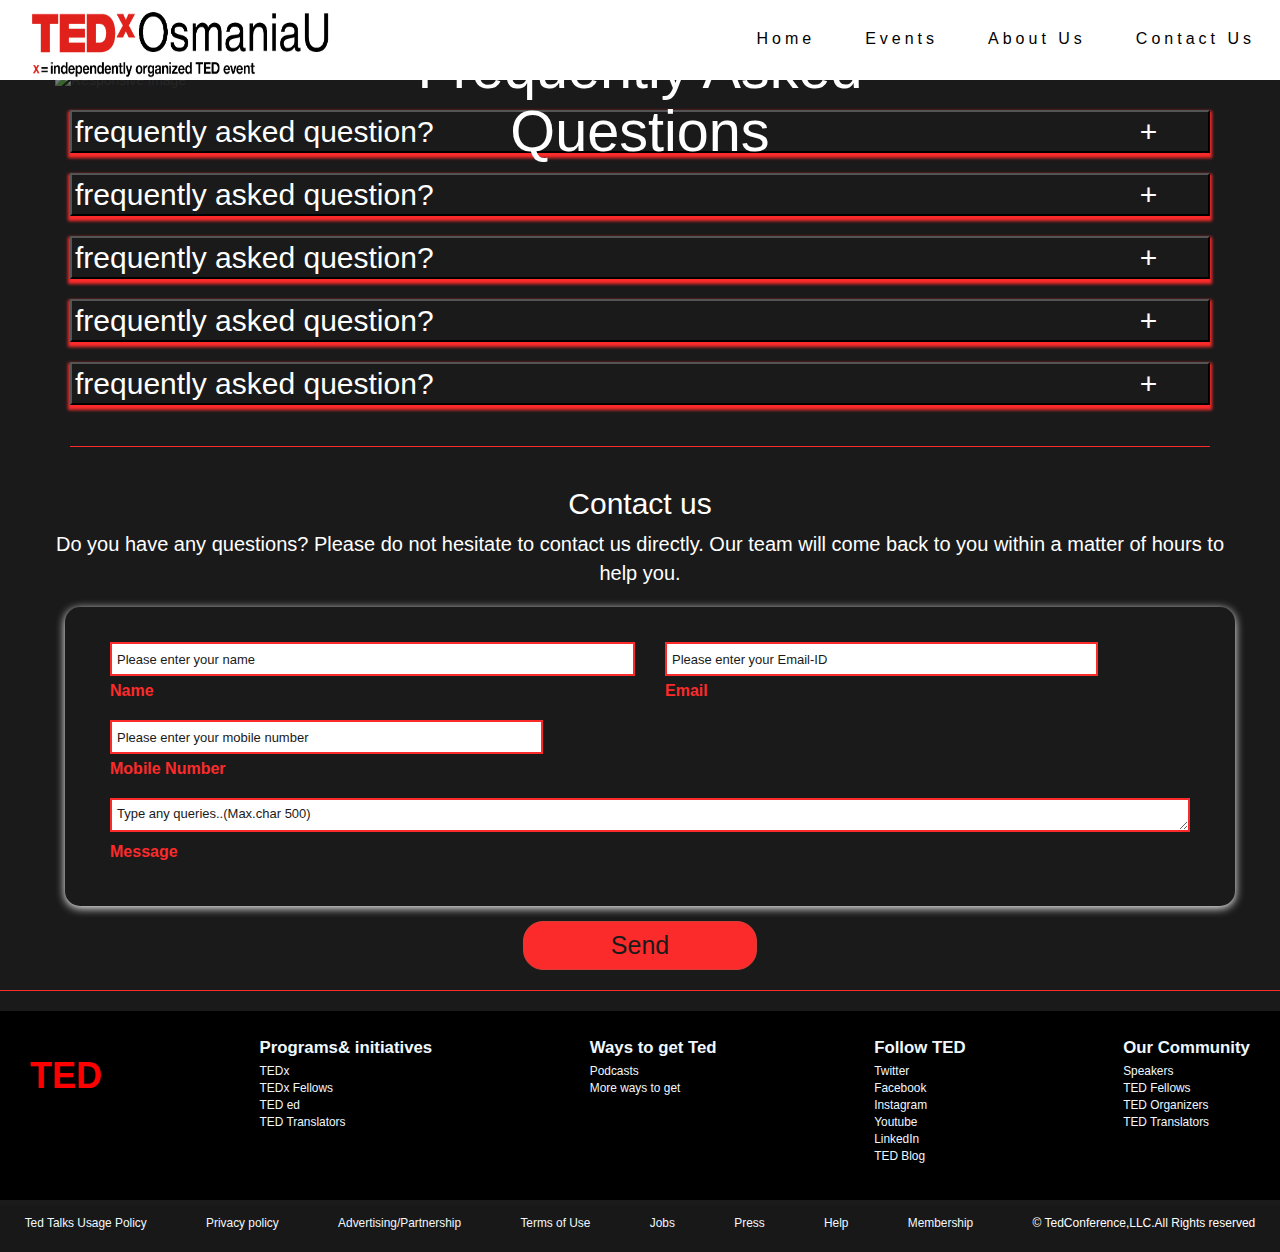
==== contactUs/contact_us.html @ 64212b7c "added footer to contactus page" ====
<!doctype html>
<html lang="en">

<head>
    <link rel="preconnect" href="https://fonts.gstatic.com">
    <link href="https://fonts.googleapis.com/css2?family=Poppins:wght@500&display=swap" rel="stylesheet">

    <!-- Required meta tags -->
    <meta charset="utf-8">
    <meta name="viewport" content="width=device-width, initial-scale=1">

    <!-- Bootstrap CSS -->
    <meta name="viewport" content="width=device-width, initial-scale=1">
    <link rel="stylesheet" href="https://maxcdn.bootstrapcdn.com/bootstrap/3.4.0/css/bootstrap.min.css">
    <script src="https://ajax.googleapis.com/ajax/libs/jquery/3.4.1/jquery.min.js"></script>
    <script src="https://maxcdn.bootstrapcdn.com/bootstrap/3.4.0/js/bootstrap.min.js"></script>
    <script src="jquery-3.5.1.min.js"></script>

    <link rel="stylesheet" href="https://cdnjs.cloudflare.com/ajax/libs/font-awesome/4.7.0/css/font-awesome.min.css">
    <link rel="stylesheet" href="./contact_us_style.css">

    <title>Contact Us</title>
</head>

<body>
    <!--navigation bar-->
    <nav class="navbar navbar-expand-md nav-inverse navbar-fixed-top ">
        <div class="container-fluid">
            <div class="navbar-header">
                <button type="button" class="navbar-toggle" data-toggle="collapse" data-target="#myNavbar">
              <span class="glyphicon glyphicon-chevron-down"></span>
            </button>
                <a class="navbar-brand" href=""><img src="../homepage/images/logo1.png" class="logo" style="height: 68px; width: 300px; margin-left: 15px;margin-top: -0.5rem;">
                </a>
            </div>
            <div class="collapse navbar-collapse" id="myNavbar">
                <ul class="nav navbar-nav navbar-right">

                    <li><a href="../homepage/home.html">Home</a></li>
                    <li><a href="../Events/events.html">Events</a></li>
                    <li><a href="../About.html">About Us</a></li>
                    <li><a href="../contactUs/contact_us.html">Contact Us</a></li>


                </ul>
            </div>
    </nav>

    <div class="container" id="page-body">
        <!--Faqs-->
        <div class="row">
            <div class="faq-wrapper">
                <div class="faq-heading-wrapper">
                    <img src="./contact_us.jpg" class="img-responsive faq-image" alt="Responsive image">
                    <h1 id="faq-heading">Frequently Asked Questions</h1>
                </div>
                <div class="container">
                    <div class="accordion" id="faq">
                        <div class="accordion-item">
                            <h2 class="accordion-header" id="headingOne">
                                <button class="accordion-button collapsed" type="button" data-bs-toggle="collapse" data-bs-target="#collapseOne" aria-expanded="false" aria-controls="collapseOne">
                                    frequently asked question?
                                </button>
                            </h2>
                            <div id="collapseOne" class="accordion-collapse collapse" aria-labelledby="headingOne" data-bs-parent="#faq">
                                <div class="accordion-body">
                                    Lorem ipsum dolor sit amet, consectetur adipiscing elit, sed do eiusmod tempor incididunt ut labore et dolore magna aliqua. Ut enim ad minim veniam, quis nostrud exercitation ullamco laboris nisi ut aliquip ex ea commodo consequat. Duis aute irure dolor
                                    in reprehenderit in voluptate velit esse cillum dolore eu fugiat nulla pariatur. Excepteur sint occaecat cupidatat non proident, sunt in culpa qui officia deserunt mollit anim id est laborum.
                                </div>
                            </div>
                        </div>
                        <div class="accordion-item">
                            <h2 class="accordion-header" id="headingTwo">
                                <button class="accordion-button collapsed" type="button" data-bs-toggle="collapse" data-bs-target="#collapseTwo" aria-expanded="false" aria-controls="collapseTwo">
                                    frequently asked question?
                                </button>
                            </h2>
                            <div id="collapseTwo" class="accordion-collapse collapse" aria-labelledby="headingTwo" data-bs-parent="#faq">
                                <div class="accordion-body">
                                    Lorem ipsum dolor sit amet, consectetur adipiscing elit, sed do eiusmod tempor incididunt ut labore et dolore magna aliqua. Ut enim ad minim veniam, quis nostrud exercitation ullamco laboris nisi ut aliquip ex ea commodo consequat. Duis aute irure dolor
                                    in reprehenderit in voluptate velit esse cillum dolore eu fugiat nulla pariatur. Excepteur sint occaecat cupidatat non proident, sunt in culpa qui officia deserunt mollit anim id est laborum.
                                </div>
                            </div>
                        </div>
                        <div class="accordion-item">
                            <h2 class="accordion-header" id="headingThree">
                                <button class="accordion-button collapsed" type="button" data-bs-toggle="collapse" data-bs-target="#collapseThree" aria-expanded="false" aria-controls="collapseThree">
                                    frequently asked question?
                                </button>
                            </h2>
                            <div id="collapseThree" class="accordion-collapse collapse" aria-labelledby="headingThree" data-bs-parent="#faq">
                                <div class="accordion-body">
                                    Lorem ipsum dolor sit amet, consectetur adipiscing elit, sed do eiusmod tempor incididunt ut labore et dolore magna aliqua. Ut enim ad minim veniam, quis nostrud exercitation ullamco laboris nisi ut aliquip ex ea commodo consequat. Duis aute irure dolor
                                    in reprehenderit in voluptate velit esse cillum dolore eu fugiat nulla pariatur. Excepteur sint occaecat cupidatat non proident, sunt in culpa qui officia deserunt mollit anim id est laborum.
                                </div>
                            </div>
                        </div>
                        <div class="accordion-item">
                            <h2 class="accordion-header" id="headingFour">
                                <button class="accordion-button collapsed" type="button" data-bs-toggle="collapse" data-bs-target="#collapseFour" aria-expanded="false" aria-controls="collapseFour">
                                    frequently asked question?
                                </button>
                            </h2>
                            <div id="collapseFour" class="accordion-collapse collapse" aria-labelledby="headingFour" data-bs-parent="#faq">
                                <div class="accordion-body">
                                    Lorem ipsum dolor sit amet, consectetur adipiscing elit, sed do eiusmod tempor incididunt ut labore et dolore magna aliqua. Ut enim ad minim veniam, quis nostrud exercitation ullamco laboris nisi ut aliquip ex ea commodo consequat. Duis aute irure dolor
                                    in reprehenderit in voluptate velit esse cillum dolore eu fugiat nulla pariatur. Excepteur sint occaecat cupidatat non proident, sunt in culpa qui officia deserunt mollit anim id est laborum.
                                </div>
                            </div>
                        </div>
                        <div class="accordion-item">
                            <h2 class="accordion-header" id="headingFive">
                                <button class="accordion-button collapsed" type="button" data-bs-toggle="collapse" data-bs-target="#collapseFive" aria-expanded="false" aria-controls="collapseFive">
                                    frequently asked question?
                                </button>
                            </h2>
                            <div id="collapseFive" class="accordion-collapse collapse" aria-labelledby="headingFive" data-bs-parent="#faq">
                                <div class="accordion-body">
                                    Lorem ipsum dolor sit amet, consectetur adipiscing elit, sed do eiusmod tempor incididunt ut labore et dolore magna aliqua. Ut enim ad minim veniam, quis nostrud exercitation ullamco laboris nisi ut aliquip ex ea commodo consequat. Duis aute irure dolor
                                    in reprehenderit in voluptate velit esse cillum dolore eu fugiat nulla pariatur. Excepteur sint occaecat cupidatat non proident, sunt in culpa qui officia deserunt mollit anim id est laborum.
                                </div>
                            </div>
                        </div>
                    </div>

                </div>
            </div>
        </div>

        <hr>

        <div class="row">
            <!--Section heading-->
            <h2 class="h2-responsive font-weight-bold text-center my-4 contact-heading">Contact us</h2>
            <!--Section description-->
            <p class="text-center w-responsive mx-auto mb-5">Do you have any questions? Please do not hesitate to contact us directly. Our team will come back to you within a matter of hours to help you.</p>


            <!--Grid column-->
            <form id="contact-form" class="form" name="contact-form" action="mail.php" method="POST">

                <!--Grid row-->
                <div class="form__fields">

                    <!--Grid column-->
                    <div class="col-md-6">
                        <div class="md-form mb-0">
                            <input type="text" id="name" name="name" class="form-field text-field" placeholder="Please enter your name" required>
                            <label for="name" class="o">Name</label>
                        </div>
                    </div>
                    <!--Grid column-->

                    <!--Grid column-->
                    <div class="col-md-5">
                        <div class="md-form mb-0">
                            <input type="email" id="email" name="email" class="form-field text-field" placeholder="Please enter your Email-ID" required>
                            <label for="email" class="o">Email</label>
                        </div>
                    </div>
                    <!--Grid column-->

                </div>
                <!--Grid row-->

                <!--Grid row-->
                <div class="form__fields">

                    <!--Grid column-->
                    <div class="col-md-5">
                        <div class="md-form mb-0">
                            <input type="tel" id="phone" name="phone" class="form-field text-field" placeholder="Please enter your mobile number" required>
                            <label for="phone" class="o">Mobile Number</label>
                        </div>
                    </div>
                    <!--Grid column-->

                    <!--Grid column-->
                    <div class="col-md-12">

                        <div class="md-form">
                            <textarea type="text" id="message" name="message" rows="1" class="form-field text-field" placeholder="Type any queries..(Max.char 500)" maxlength="500"></textarea>
                            <label for="message" class="o">Message</label>
                        </div>

                    </div>
                </div>
                <!--Grid row-->

            </form>
            <button type="button" class="btn btn-danger">Send</button>
            <div class="status"></div>
        </div>
    </div>

    <hr>

    <!-- footer -->

    <div class="flex-container">
        <div class="one">
            <h1 class="title"> TED</h1>
        </div>
        <div class="three">
            <div>
                <div class="bold">Programs& initiatives</div>
                <ul>
                    <li><a href="">TEDx</a></li>
                    <li><a href="">TEDx Fellows</a></li>
                    <li><a href="">TED ed</a></li>
                    <li><a href="">TED Translators</a></li>
                </ul>
            </div>
        </div>

        <div class="three">
            <div>
                <div class="bold">Ways to get Ted</div>
                <ul>
                    <li><a href="">Podcasts</a></li>
                    <li><a href="">More ways to get</a></li>
                </ul>
            </div>
        </div>
        <div class="three">
            <div>
                <div class="bold">Follow TED</div>
                <ul>
                    <li><a href="">Twitter</a> </li>
                    <li><a href="">Facebook</a></li>
                    <li><a href="">Instagram</a></li>
                    <li><a href="">Youtube</a></li>
                    <li><a href="">LinkedIn</a></li>
                    <li><a href="">TED Blog</a></li>
            </div>
        </div>
        <div class="three">
            <div>
                <div class="bold"> Our Community</div>
                <ul>
                    <li><a href="">Speakers</a></li>
                    <li><a href="">TED Fellows</a></li>
                    <li><a href="">TED Organizers</a></li>
                    <li><a href="">TED Translators</a></li>
            </div>
        </div>
    </div>
    </section>

    <footer>
        <a href="">Ted Talks Usage Policy</a>
        <a href="">Privacy policy</a>
        <a href="">Advertising/Partnership</a>
        <a href="">Terms of Use</a>
        <a href="">Jobs</a>
        <a href="">Press</a>
        <a href="">Help</a>
        <a href="">Membership</a>
        <p class="copy-right">&copy; TedConference,LLC.All Rights reserved </p>
    </footer>

    <!--Bootstrap Bundle with Popper -->
    <script src="https://cdn.jsdelivr.net/npm/bootstrap@5.0.0-beta3/dist/js/bootstrap.bundle.min.js" integrity="sha384-JEW9xMcG8R+pH31jmWH6WWP0WintQrMb4s7ZOdauHnUtxwoG2vI5DkLtS3qm9Ekf" crossorigin="anonymous"></script>
</body>

</html>
---- contactUs/contact_us_style.css ----
* {
    margin: 0;
    padding: 0;
    box-sizing: border-box;
}

body {
    padding-top: 7rem;
    background-color: #1a1a1a;
}


/* navbar css */

.navbar {
    letter-spacing: 4px;
    background-color: white;
    color: orange;
    min-height: 80px;
}

.navbar-header button {
    margin: 0;
    padding: 24px;
}

.navbar li {
    margin: 0;
    padding: 0;
}

@media screen and (max-width: 425px) {
    .navbar-collapse {
        margin-top: 25px;
    }
}

.navbar li a,
.navbar .navbar-brand {
    color: black;
    font-size: 16px;
    line-height: 3;
}

.navbar-nav li a:hover {
    color: #000000 !important;
}


/* The active link */

.navbar-nav li.active a {
    color: #000000 !important;
}

.open .dropdown-toggle {
    color: #fff;
    background-color: #555 !important;
}

.dropdown-menu li a {
    color: #000 !important;
}


/* On hover, the dropdown links will turn red */

.dropdown-menu li a:hover {
    background-color: rgb(83, 81, 81) !important;
    color: white !important;
}

.readmore {
    color: rgb(93, 93, 241);
}

.navbar-toggle .icon-bar {
    color: blue;
    border-color: transparent;
}

.nav li a {
    margin: 0px 10px;
}

@media screen and (min-width: 1024px) and (max-width: 1024px) {
    .nav li a {
        margin: 0px;
    }
    .navbar-nav>li>a {
        padding: 15px 10px;
    }
}

.navbar-fixed-top .navbar-collapse {
    max-height: 400px;
}


/**/

.page-body {
    width: 96.5%;
}


/*Faqs*/

.faq-wrapper {
    background-color: #1a1a1a;
    margin: 50px 0 i !important;
    width: 100%;
    padding-bottom: 20px;
}

.faq-heading-wrapper {
    width: 100%;
    position: relative;
    display: inline-block;
}

.faq-image {
    opacity: 0.5;
}

#faq-heading {
    text-align: center;
    color: #ffffff;
    font-size: calc(100% + 2vw + 2vh);
    font-weight: 300;
    font-family: Arial, Helvetica, sans-serif;
    position: absolute;
    top: 50%;
    left: 50%;
    transform: translate(-50%, -50%);
}

.accordion-item,
.accordion-header {
    background-color: transparent !important;
    border: none;
    padding: 0 !important;
    margin-bottom: 0.1rem !important;
}

.accordion-item {
    box-shadow: 0 0.3rem 0.3rem 2px #fc2b2b;
    margin-top: 0.5rem;
    margin-bottom: 0.5rem;
}

.accordion-button {
    width: 100%;
    font-weight: 300;
    color: #ffffff;
    text-decoration: none;
    text-align: left;
    background-color: #1a1a1a;
    padding: 0.3rem;
}

.accordion-body {
    text-align: left;
    background-color: #ffffff;
    padding: 0.5rem;
}

.accordion-button:after {
    content: '\2212';
    width: 10%;
    text-align: center;
    right: 1rem;
    float: right;
}

.accordion-button.collapsed:after {
    content: '\002B';
}

.accordion-button[aria-expanded="true"] {
    color: #fc2b2b;
}


/**/

hr {
    height: 1px;
    width: 100%;
    background-color: #fc2b2b;
    border-top: 1px #fc2b2b;
}


/* contact us */

.contact-heading {
    color: #ffffff;
    text-decoration: none;
    font-family: sans-serif;
}

p {
    color: #ffffff;
    font-size: 2rem;
    font-family: sans-serif;
}

.o {
    font-size: 1.6rem;
    font-family: sans-serif;
    font-weight: 600;
    color: #fc2b2b;
    margin: -1rem 0 1.2rem 0;
}

.form {
    background-color: #1a1a1a;
    width: 100%;
    height: 100%;
    display: inline-block;
    padding: 3rem;
    border-radius: 1.5rem;
    margin: 1rem;
    text-align: left;
    box-shadow: 0 0.2rem 10px #ffffff;
}

.btn {
    display: block;
    text-decoration: none;
    width: 20%;
    margin-left: 40%;
    margin-right: 40%;
    background-color: #fc2b2b;
    color: #1a1a1a;
    transition: .5s;
    font-size: 2.5rem;
    font-family: sans-serif;
    border-radius: 2rem;
}

.form__fields .form-field {
    width: 100%;
    margin: 0.5rem 0;
    border: 0.25rem solid #fc2b2b;
    font-size: 1remrem;
    outline: none;
    font-family: sans-serif;
}

.form__fields .text-field {
    padding: 0.5rem 0.5rem;
}

.form__fields .text-field:focus::placeholder {
    transform: translateY(-150%);
}

.form__fields ::placeholder {
    transition: all .4s;
    font-size: 1.3rem;
    font-weight: .85rem;
    color: #1a1a1a;
    font-family: sans-serif;
}


/* footer */

section {
    font: 1.2rem;
    padding: 20px 20px;
}

.flex-container,
.box {
    display: flex;
    padding-top: 15px;
    padding-bottom: 15px;
    justify-content: space-between;
}

footer {
    margin-top: 5px;
    background: rgb(24, 24, 24);
    color: aliceblue;
    display: flex;
    width: 100%;
    padding: 10px 5px;
    justify-content: space-around;
    flex-wrap: wrap;
    font-size: 1em;
}

footer a {
    font-size: 0.85em;
    padding-right: 20px;
    text-decoration: none;
    color: aliceblue;
}

footer a:hover {
    text-decoration: underline;
    color: aliceblue;
}

.flex-container {
    display: flex;
    padding: 15px 10px;
    justify-content: space-between;
    background-color: black;
    color: aliceblue;
}

.bold {
    font-size: 1.2em;
    font-weight: 600;
    padding-bottom: 3px;
}

.title {
    font-weight: 900;
    color: red;
}

ul li {
    font-size: 0.85em;
    list-style-type: none;
    color: aliceblue;
}

.three ul li a {
    color: aliceblue;
}

.one,
.three {
    padding: 10px 20px;
}

ul li a:hover {
    text-decoration: none;
    color: #fc2b2b;
}

@media(max-width:720px) {
    .flex-container,
    footer {
        flex-direction: column;
        text-align: center;
    }
    .bold {
        text-align: center;
    }
}

.copy-right {
    font-size: 1.2rem;
}

h4 {
    font-size: 2.5rem;
}

::-webkit-scrollbar {
    width: 3px;
}

::-webkit-scrollbar-thumb {
    background: red;
}

 ::-webkit-scrollbar-thumb:hover {
    background: red;
}
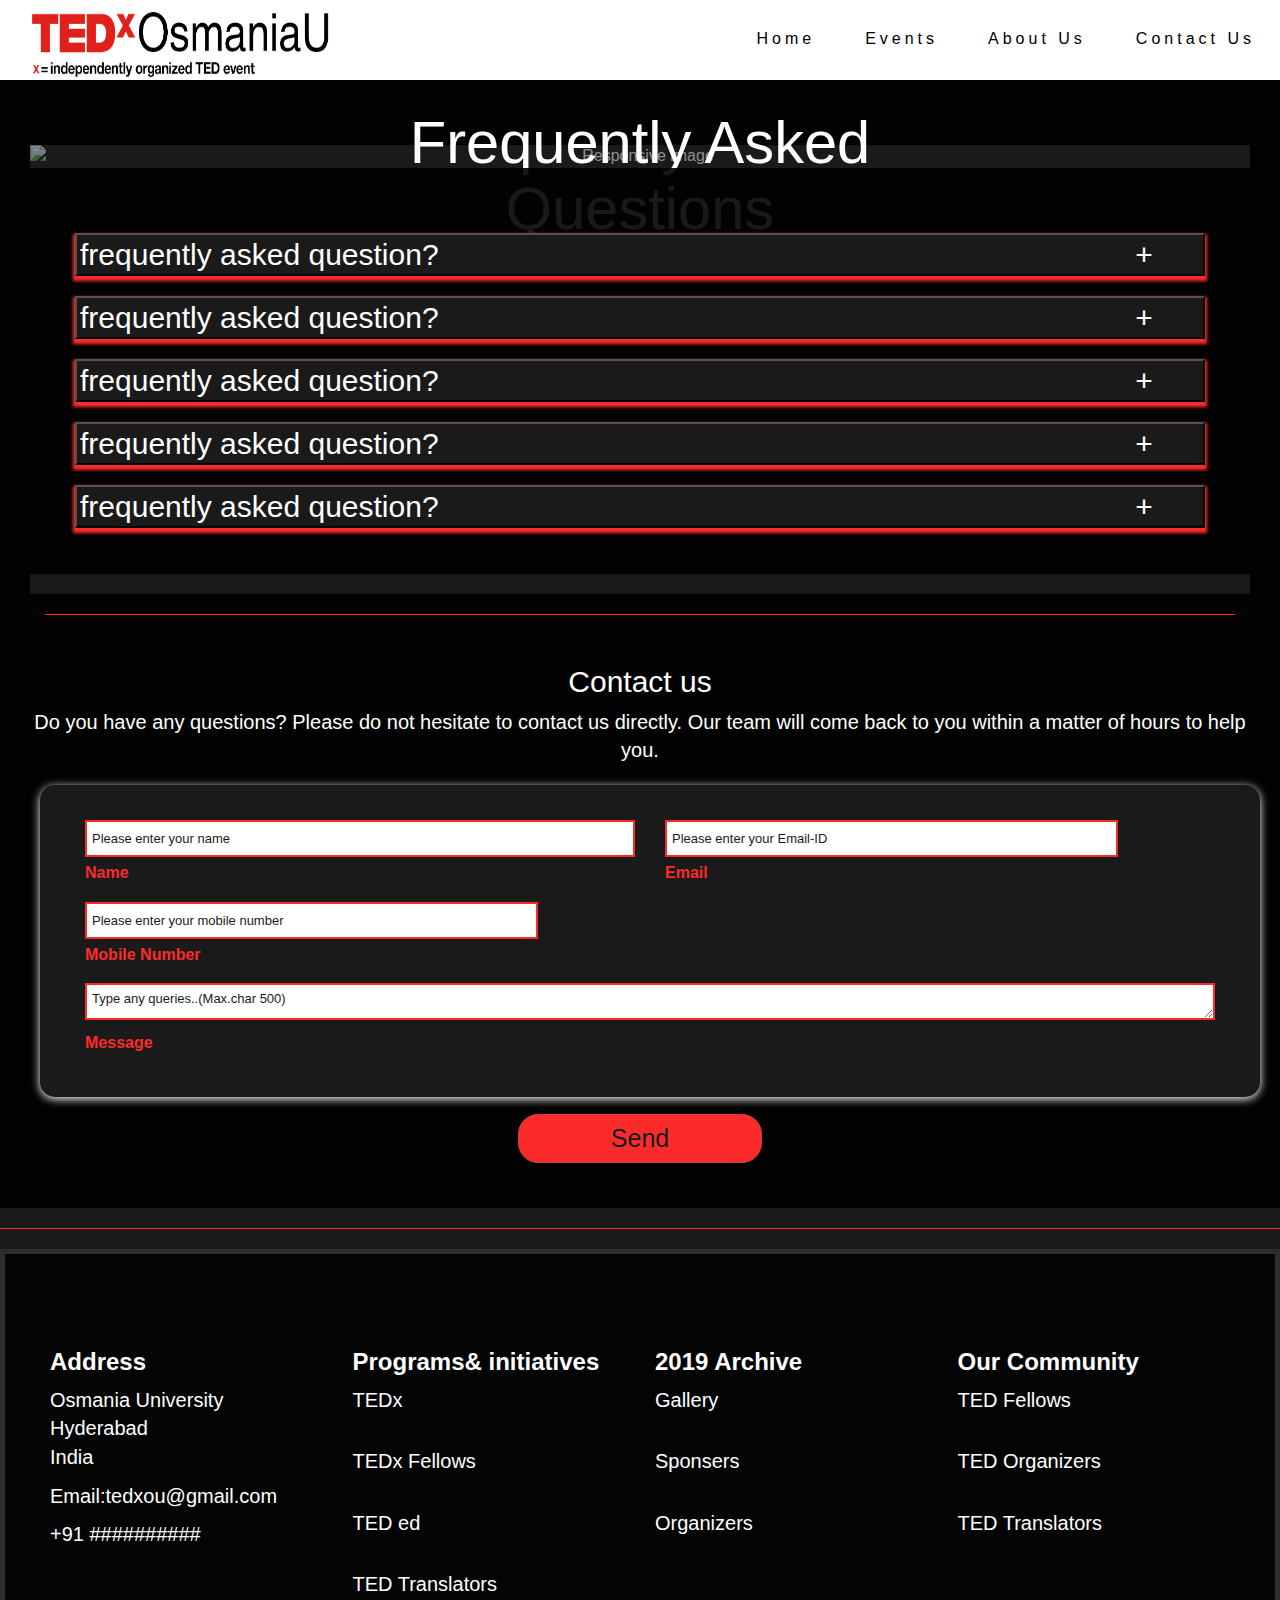
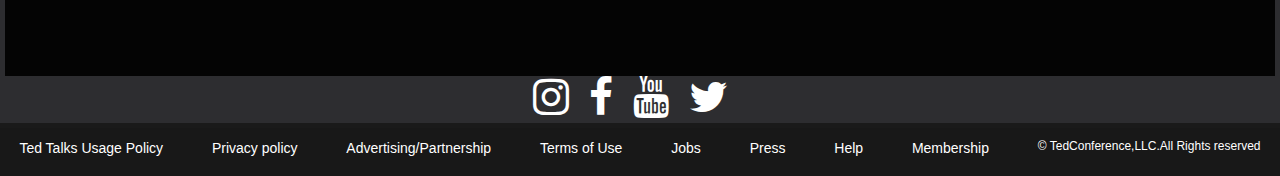
==== commit 695bcc03: "Update footer" ====
--- a/contactUs/contact_us.html
+++ b/contactUs/contact_us.html
@@ -195,59 +195,73 @@
 
     <hr>
 
-    <!-- footer -->
-
-    <div class="flex-container">
-        <div class="one">
-            <h1 class="title"> TED</h1>
-        </div>
-        <div class="three">
-            <div>
-                <div class="bold">Programs& initiatives</div>
-                <ul>
-                    <li><a href="">TEDx</a></li>
-                    <li><a href="">TEDx Fellows</a></li>
-                    <li><a href="">TED ed</a></li>
-                    <li><a href="">TED Translators</a></li>
-                </ul>
-            </div>
-        </div>
-
-        <div class="three">
-            <div>
-                <div class="bold">Ways to get Ted</div>
-                <ul>
-                    <li><a href="">Podcasts</a></li>
-                    <li><a href="">More ways to get</a></li>
-                </ul>
-            </div>
-        </div>
-        <div class="three">
-            <div>
-                <div class="bold">Follow TED</div>
-                <ul>
-                    <li><a href="">Twitter</a> </li>
-                    <li><a href="">Facebook</a></li>
-                    <li><a href="">Instagram</a></li>
-                    <li><a href="">Youtube</a></li>
-                    <li><a href="">LinkedIn</a></li>
-                    <li><a href="">TED Blog</a></li>
-            </div>
-        </div>
-        <div class="three">
-            <div>
-                <div class="bold"> Our Community</div>
-                <ul>
-                    <li><a href="">Speakers</a></li>
-                    <li><a href="">TED Fellows</a></li>
-                    <li><a href="">TED Organizers</a></li>
-                    <li><a href="">TED Translators</a></li>
-            </div>
-        </div>
-    </div>
-    </section>
-
-    <footer>
+    <!--footer-->
+
+    <footer data-aos="zoom-in" data-aos-duration="1000" class="flex fdb-block footer-large bg-dark">
+        <div class="container">
+            <div class="row align-items-top text-left ">
+                <div class="col-12 col-sm-6 col-md-3">
+                    <h3><strong>Address</strong></h3>
+                    <p>Osmania University<br>Hyderabad<br>India</p>
+                    <p>Email:tedxou@gmail.com</p>
+                    <p>+91 ##########</p>
+                </div>
+                <div class="col-12 col-sm-6 col-md-3 mt-4 mt-sm-0">
+                    <h3><strong>Programs& initiatives</strong></h3>
+                    <a href="#">
+                        <p>TEDx</p>
+                    </a>
+                    <a href="#">
+                        <p>TEDx Fellows</p>
+                    </a>
+                    <a href="#">
+                        <p>TED ed</p>
+                    </a>
+                    <a href="">
+                        <p>TED Translators</p>
+                    </a>
+                </div>
+
+                <div class="col-12 col-md-3 mt-5 mt-md-0">
+                    <h3><strong>2019 Archive</strong></h3>
+                    <a href="#">
+                        <p>Gallery</p>
+                    </a>
+                    <a href="#">
+                        <p>Sponsers</p>
+                    </a>
+                    <a href="#">
+                        <p>Organizers</p>
+                    </a>
+                </div>
+                <div class="col-12 col-md-3 mt-7 mt-sm-0">
+                    <h3><strong>Our Community</strong></h3>
+                    <a href="#">
+                        <p>TED Fellows</p>
+                    </a>
+                    <a href="#">
+                        <p>TED Organizers</p>
+                    </a>
+                    <a href="#">
+                        <p>TED Translators</p>
+                    </a>
+                </div>
+
+            </div>
+        </div>
+
+
+        <div class="social">
+            <a href="https://www.instagram.com/tedxosmaniau/?hl=en" class="fa fa-instagram fa-3x"> </a>
+            <a href="https://www.instagram.com/tedxosmaniau/?hl=en" class="fa fa-facebook fa-3x"></a>
+            <a href="https://www.instagram.com/tedxosmaniau/?hl=en" class="fa fa-youtube fa-3x"> </a>
+            <a href="https://www.instagram.com/tedxosmaniau/?hl=en" class="fa fa-twitter fa-3x"> </a>
+        </div>
+        <br>
+
+    </footer>
+
+    <footer class="footer2">
         <a href="">Ted Talks Usage Policy</a>
         <a href="">Privacy policy</a>
         <a href="">Advertising/Partnership</a>
@@ -258,7 +272,6 @@
         <a href="">Membership</a>
         <p class="copy-right">&copy; TedConference,LLC.All Rights reserved </p>
     </footer>
-
     <!--Bootstrap Bundle with Popper -->
     <script src="https://cdn.jsdelivr.net/npm/bootstrap@5.0.0-beta3/dist/js/bootstrap.bundle.min.js" integrity="sha384-JEW9xMcG8R+pH31jmWH6WWP0WintQrMb4s7ZOdauHnUtxwoG2vI5DkLtS3qm9Ekf" crossorigin="anonymous"></script>
 </body>
--- a/contactUs/contact_us_style.css
+++ b/contactUs/contact_us_style.css
@@ -265,8 +265,53 @@
     font-family: sans-serif;
 }
 
-
-/* footer */
+header,
+footer {
+    margin-top: 5px;
+    padding: 10px 50px;
+    background: rgb(24, 24, 24);
+    color: aliceblue;
+}
+
+header {
+    padding-top: 60px;
+}
+
+@media(max-width:720px) {
+    header,
+    .flex-container,
+    .organizer,
+    .box {
+        flex-direction: column;
+        text-align: center;
+    }
+     ::-webkit-scrollbar {
+        display: none;
+    }
+}
+
+@media(max-width:500px) {
+    .top-container,
+    .date,
+    .next-container,
+    .organiser,
+    .event {
+        flex-direction: column;
+    }
+    .event .event-name {
+        padding: 15px 0 0;
+    }
+}
+
+.x {
+    color: red;
+    font-weight: 800px;
+}
+
+.title {
+    font-weight: 900;
+    color: red;
+}
 
 section {
     font: 1.2rem;
@@ -281,10 +326,27 @@
     justify-content: space-between;
 }
 
+ul li {
+    list-style-type: none;
+}
+
+.box div {
+    padding: 1px 1px;
+    flex-wrap: wrap;
+}
+
+.box {
+    padding-top: 40px;
+    font-size: 1.7rem;
+    line-height: 1.5;
+}
+
+.organizer {
+    display: flex;
+    padding-top: 5px;
+}
+
 footer {
-    margin-top: 5px;
-    background: rgb(24, 24, 24);
-    color: aliceblue;
     display: flex;
     width: 100%;
     padding: 10px 5px;
@@ -294,65 +356,61 @@
 }
 
 footer a {
-    font-size: 0.85em;
     padding-right: 20px;
+}
+
+.container {
+    position: relative;
+    height: fit-content;
+    text-align: center;
+    padding-top: 0;
+    color: #fff;
+    background-color: #1a1a1a;
+    background-color: rgba(0, 0, 0, 0.9);
+    width: 100%;
+    padding: 45px;
+    font-size: medium;
+}
+
+footer {
+    background-color: #2d2d30;
+    color: #f5f5f5;
+    padding: 5px;
+    position: relative;
+}
+
+.footer2 {
+    margin-top: 5px;
+    padding: 10px 50px;
+    background: rgb(24, 24, 24);
+    color: aliceblue;
+    display: flex;
+    width: 100%;
+    padding: 10px 5px;
+    justify-content: space-around;
+    flex-wrap: wrap;
+    font-size: 1em;
+}
+
+.row {
+    margin-bottom: 50p;
+    margin-top: 30px;
+}
+
+.social {
+    display: inline-flex;
+    margin-left: auto;
+    margin-right: auto;
+    size: 2em;
+}
+
+a {
+    color: #ffffff;
+}
+
+a:hover {
+    color: #FC2B2B;
     text-decoration: none;
-    color: aliceblue;
-}
-
-footer a:hover {
-    text-decoration: underline;
-    color: aliceblue;
-}
-
-.flex-container {
-    display: flex;
-    padding: 15px 10px;
-    justify-content: space-between;
-    background-color: black;
-    color: aliceblue;
-}
-
-.bold {
-    font-size: 1.2em;
-    font-weight: 600;
-    padding-bottom: 3px;
-}
-
-.title {
-    font-weight: 900;
-    color: red;
-}
-
-ul li {
-    font-size: 0.85em;
-    list-style-type: none;
-    color: aliceblue;
-}
-
-.three ul li a {
-    color: aliceblue;
-}
-
-.one,
-.three {
-    padding: 10px 20px;
-}
-
-ul li a:hover {
-    text-decoration: none;
-    color: #fc2b2b;
-}
-
-@media(max-width:720px) {
-    .flex-container,
-    footer {
-        flex-direction: column;
-        text-align: center;
-    }
-    .bold {
-        text-align: center;
-    }
 }
 
 .copy-right {
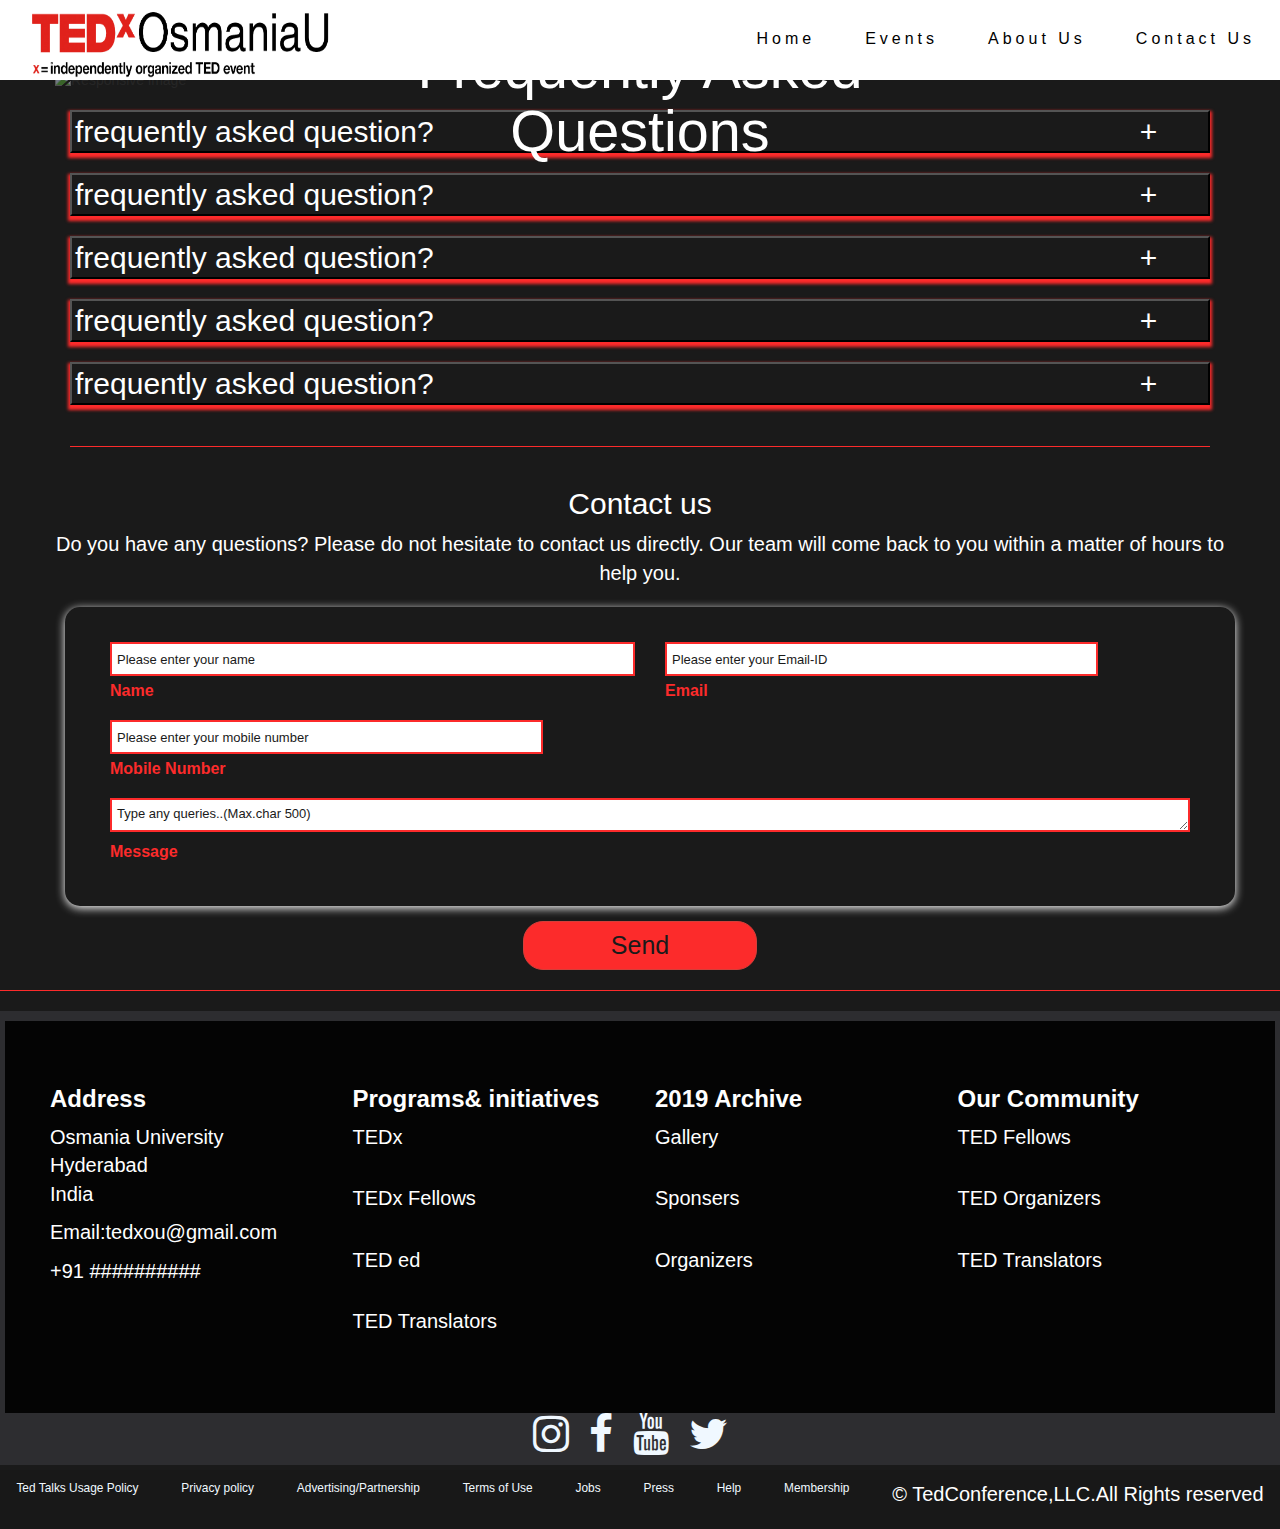
==== commit efe680d3: "Update contact_us.html" ====
--- a/contactUs/contact_us.html
+++ b/contactUs/contact_us.html
@@ -197,8 +197,9 @@
 
     <!--footer-->
 
+
     <footer data-aos="zoom-in" data-aos-duration="1000" class="flex fdb-block footer-large bg-dark">
-        <div class="container">
+        <div class="footer-container">
             <div class="row align-items-top text-left ">
                 <div class="col-12 col-sm-6 col-md-3">
                     <h3><strong>Address</strong></h3>
@@ -249,8 +250,8 @@
 
             </div>
         </div>
-
-
+        
+        
         <div class="social">
             <a href="https://www.instagram.com/tedxosmaniau/?hl=en" class="fa fa-instagram fa-3x"> </a>
             <a href="https://www.instagram.com/tedxosmaniau/?hl=en" class="fa fa-facebook fa-3x"></a>
@@ -258,7 +259,7 @@
             <a href="https://www.instagram.com/tedxosmaniau/?hl=en" class="fa fa-twitter fa-3x"> </a>
         </div>
         <br>
-
+       
     </footer>
 
     <footer class="footer2">
@@ -270,10 +271,14 @@
         <a href="">Press</a>
         <a href="">Help</a>
         <a href="">Membership</a>
-        <p class="copy-right">&copy; TedConference,LLC.All Rights reserved </p>
+        <p>&copy; TedConference,LLC.All Rights reserved </p>
     </footer>
+
+
+    
+
     <!--Bootstrap Bundle with Popper -->
     <script src="https://cdn.jsdelivr.net/npm/bootstrap@5.0.0-beta3/dist/js/bootstrap.bundle.min.js" integrity="sha384-JEW9xMcG8R+pH31jmWH6WWP0WintQrMb4s7ZOdauHnUtxwoG2vI5DkLtS3qm9Ekf" crossorigin="anonymous"></script>
 </body>
 
-</html>+</html>
--- a/contactUs/contact_us_style.css
+++ b/contactUs/contact_us_style.css
@@ -265,53 +265,8 @@
     font-family: sans-serif;
 }
 
-header,
-footer {
-    margin-top: 5px;
-    padding: 10px 50px;
-    background: rgb(24, 24, 24);
-    color: aliceblue;
-}
-
-header {
-    padding-top: 60px;
-}
-
-@media(max-width:720px) {
-    header,
-    .flex-container,
-    .organizer,
-    .box {
-        flex-direction: column;
-        text-align: center;
-    }
-     ::-webkit-scrollbar {
-        display: none;
-    }
-}
-
-@media(max-width:500px) {
-    .top-container,
-    .date,
-    .next-container,
-    .organiser,
-    .event {
-        flex-direction: column;
-    }
-    .event .event-name {
-        padding: 15px 0 0;
-    }
-}
-
-.x {
-    color: red;
-    font-weight: 800px;
-}
-
-.title {
-    font-weight: 900;
-    color: red;
-}
+
+/* footer */
 
 section {
     font: 1.2rem;
@@ -326,27 +281,10 @@
     justify-content: space-between;
 }
 
-ul li {
-    list-style-type: none;
-}
-
-.box div {
-    padding: 1px 1px;
-    flex-wrap: wrap;
-}
-
-.box {
-    padding-top: 40px;
-    font-size: 1.7rem;
-    line-height: 1.5;
-}
-
-.organizer {
-    display: flex;
-    padding-top: 5px;
-}
-
 footer {
+    margin-top: 5px;
+    background: rgb(24, 24, 24);
+    color: aliceblue;
     display: flex;
     width: 100%;
     padding: 10px 5px;
@@ -356,10 +294,80 @@
 }
 
 footer a {
+    font-size: 0.85em;
     padding-right: 20px;
-}
-
-.container {
+    text-decoration: none;
+    color: aliceblue;
+}
+
+footer a:hover {
+    text-decoration: underline;
+    color: aliceblue;
+}
+
+.flex-container {
+    display: flex;
+    padding: 15px 10px;
+    justify-content: space-between;
+    background-color: black;
+    color: aliceblue;
+}
+
+.bold {
+    font-size: 1.2em;
+    font-weight: 600;
+    padding-bottom: 3px;
+}
+
+.title {
+    font-weight: 900;
+    color: red;
+}
+
+ul li {
+    font-size: 0.85em;
+    list-style-type: none;
+    color: aliceblue;
+}
+
+.three ul li a {
+    color: aliceblue;
+}
+
+.one,
+.three {
+    padding: 10px 20px;
+}
+
+ul li a:hover {
+    text-decoration: none;
+    color: #fc2b2b;
+}
+
+@media(max-width:720px) {
+    .flex-container,
+    footer {
+        flex-direction: column;
+        text-align: center;
+    }
+    .bold {
+        text-align: center;
+    }
+}
+
+.copy-right {
+    font-size: 1.2rem;
+}
+
+h4 {
+    font-size: 2.5rem;
+}
+
+
+/* footer start */
+
+.footer-container
+{
     position: relative;
     height: fit-content;
     text-align: center;
@@ -375,8 +383,13 @@
 footer {
     background-color: #2d2d30;
     color: #f5f5f5;
-    padding: 5px;
     position: relative;
+    display: flex;
+    width: 100%;
+    padding: 10px 5px;
+    justify-content: space-around;
+    flex-wrap: wrap;
+    font-size: 1em;
 }
 
 .footer2 {
@@ -392,34 +405,23 @@
     font-size: 1em;
 }
 
-.row {
-    margin-bottom: 50p;
-    margin-top: 30px;
-}
-
-.social {
+.social{
     display: inline-flex;
     margin-left: auto;
     margin-right: auto;
     size: 2em;
 }
-
-a {
-    color: #ffffff;
-}
-
-a:hover {
-    color: #FC2B2B;
-    text-decoration: none;
-}
-
-.copy-right {
-    font-size: 1.2rem;
-}
-
-h4 {
-    font-size: 2.5rem;
-}
+a
+{
+color: #ffffff;
+}
+
+a:hover{
+  color:#FC2B2B;
+  text-decoration: none;
+}
+
+/* footer end */
 
 ::-webkit-scrollbar {
     width: 3px;
@@ -431,4 +433,4 @@
 
  ::-webkit-scrollbar-thumb:hover {
     background: red;
-}+}
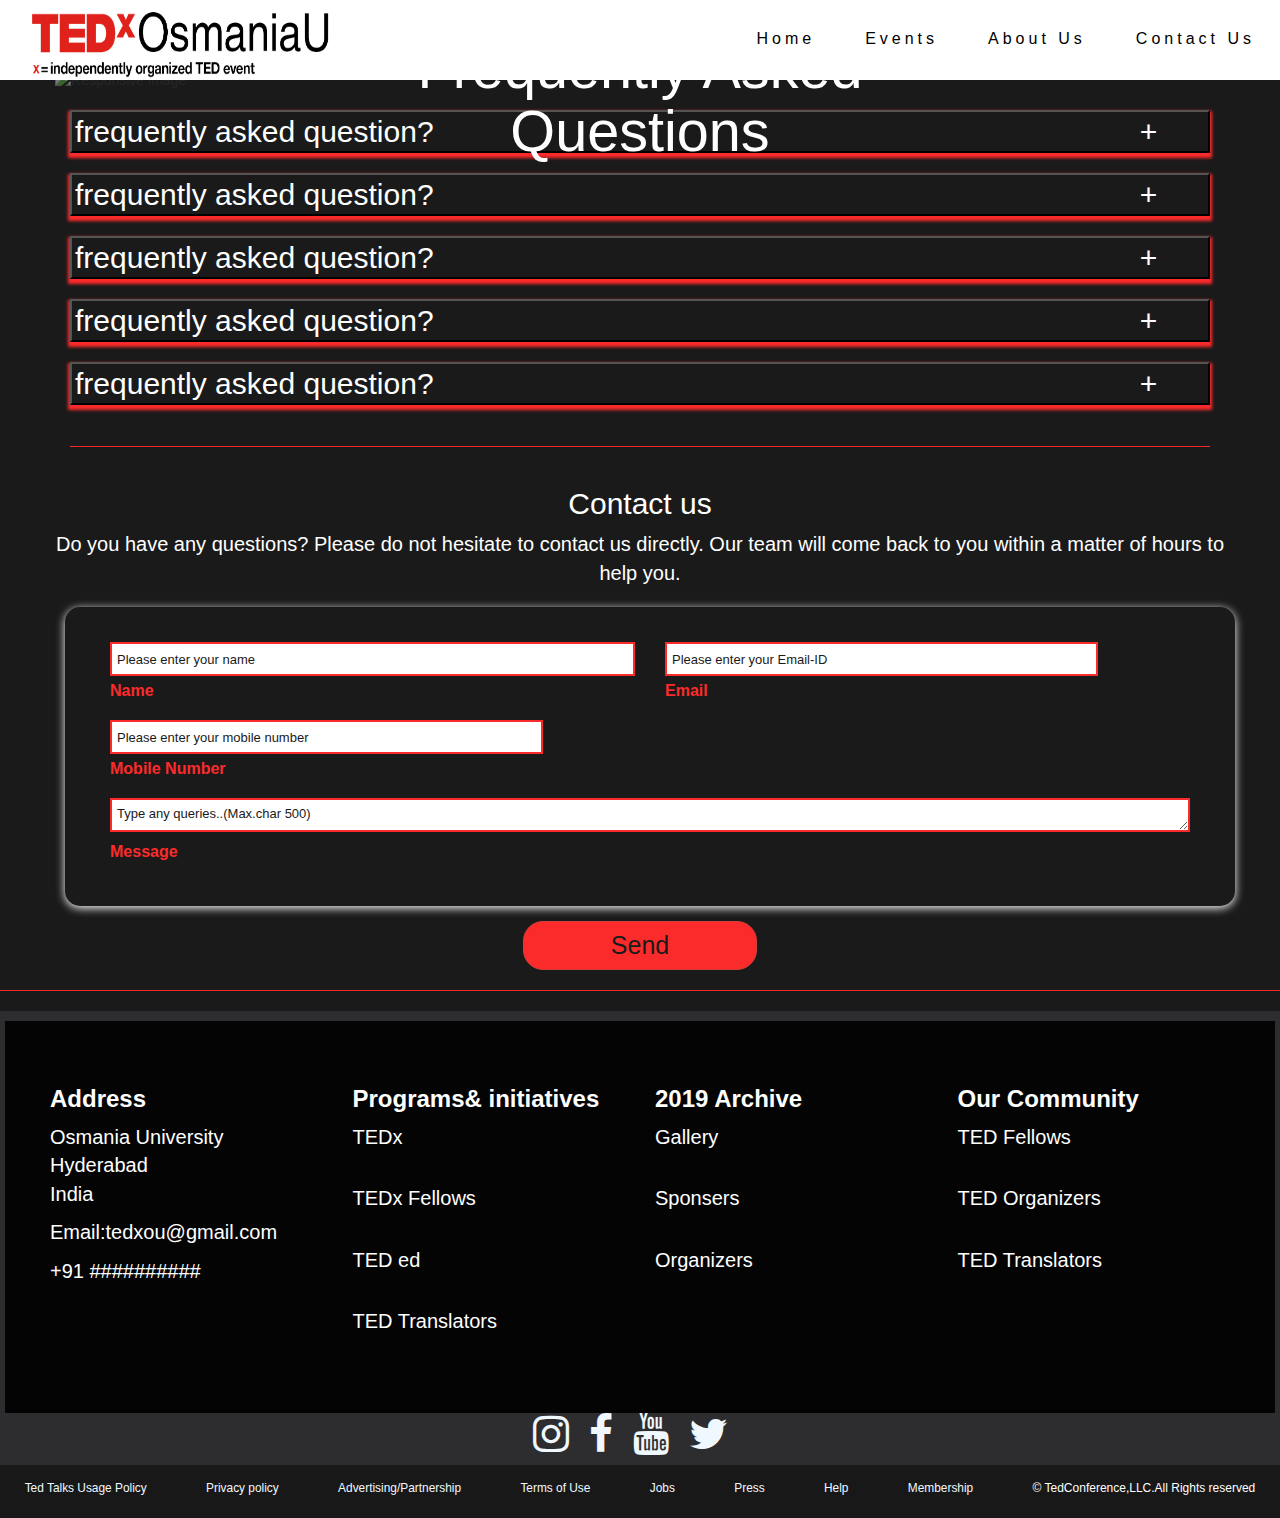
==== commit 23d10de3: "Update contact_us.html" ====
--- a/contactUs/contact_us.html
+++ b/contactUs/contact_us.html
@@ -271,7 +271,7 @@
         <a href="">Press</a>
         <a href="">Help</a>
         <a href="">Membership</a>
-        <p>&copy; TedConference,LLC.All Rights reserved </p>
+        <p class="copy-right" >&copy; TedConference,LLC.All Rights reserved </p>
     </footer>
 
 
